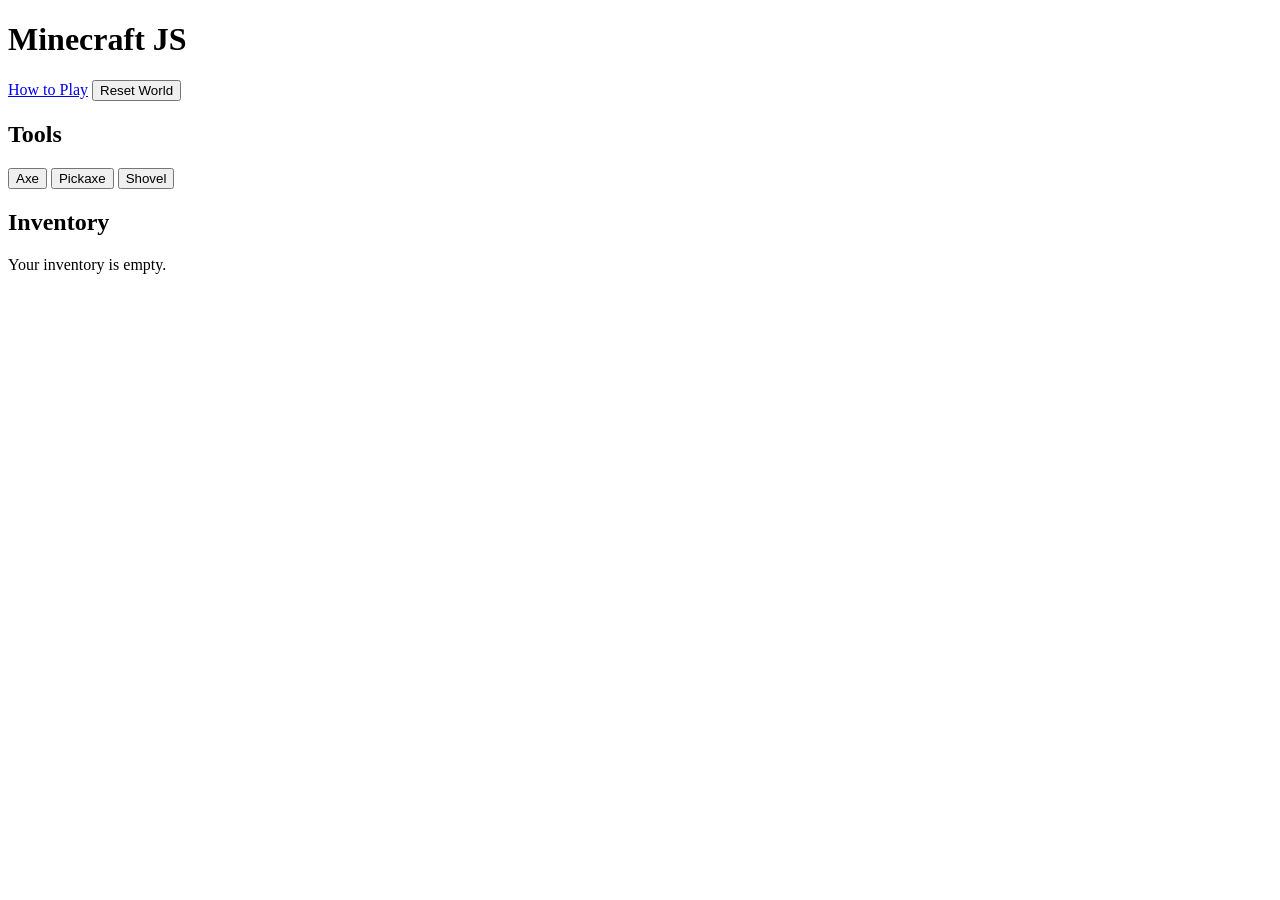
==== game.html @ 7e8c16b6 "Add game page with toolbar, world and inventory containers" ====
<!DOCTYPE html>
<html lang="en">
<head>
    <meta charset="UTF-8">
    <meta name="viewport" content="width=device-width, initial-scale=1.0">
    <title>Minecraft JS - World</title>
    <link rel="stylesheet" href="style.css">
    <script src="script.js" defer></script>
</head>
<body>
    <header class="game-header">
        <h1>Minecraft JS</h1>
        <nav class="game-nav">
            <a href="index.html" class="button">How to Play</a>
            <button id="reset-button" class="button button-red" type="button">Reset World</button>
        </nav>
    </header>

    <main class="game-layout">
        <section class="world-section" aria-label="World">
            <div id="world" class="world"></div>
        </section>

        <aside class="side-panel">
            <section class="panel">
                <h2>Tools</h2>
                <div id="toolbar" class="toolbar">
                    <button class="tool" data-tool="axe" type="button">
                        <span class="tool-icon icon-axe"></span>
                        Axe
                    </button>
                    <button class="tool" data-tool="pickaxe" type="button">
                        <span class="tool-icon icon-pickaxe"></span>
                        Pickaxe
                    </button>
                    <button class="tool" data-tool="shovel" type="button">
                        <span class="tool-icon icon-shovel"></span>
                        Shovel
                    </button>
                </div>
            </section>

            <section class="panel">
                <h2>Inventory</h2>
                <p id="inventory-empty" class="inventory-empty">Your inventory is empty.</p>
                <div id="inventory" class="inventory"></div>
            </section>
        </aside>
    </main>
</body>
</html>
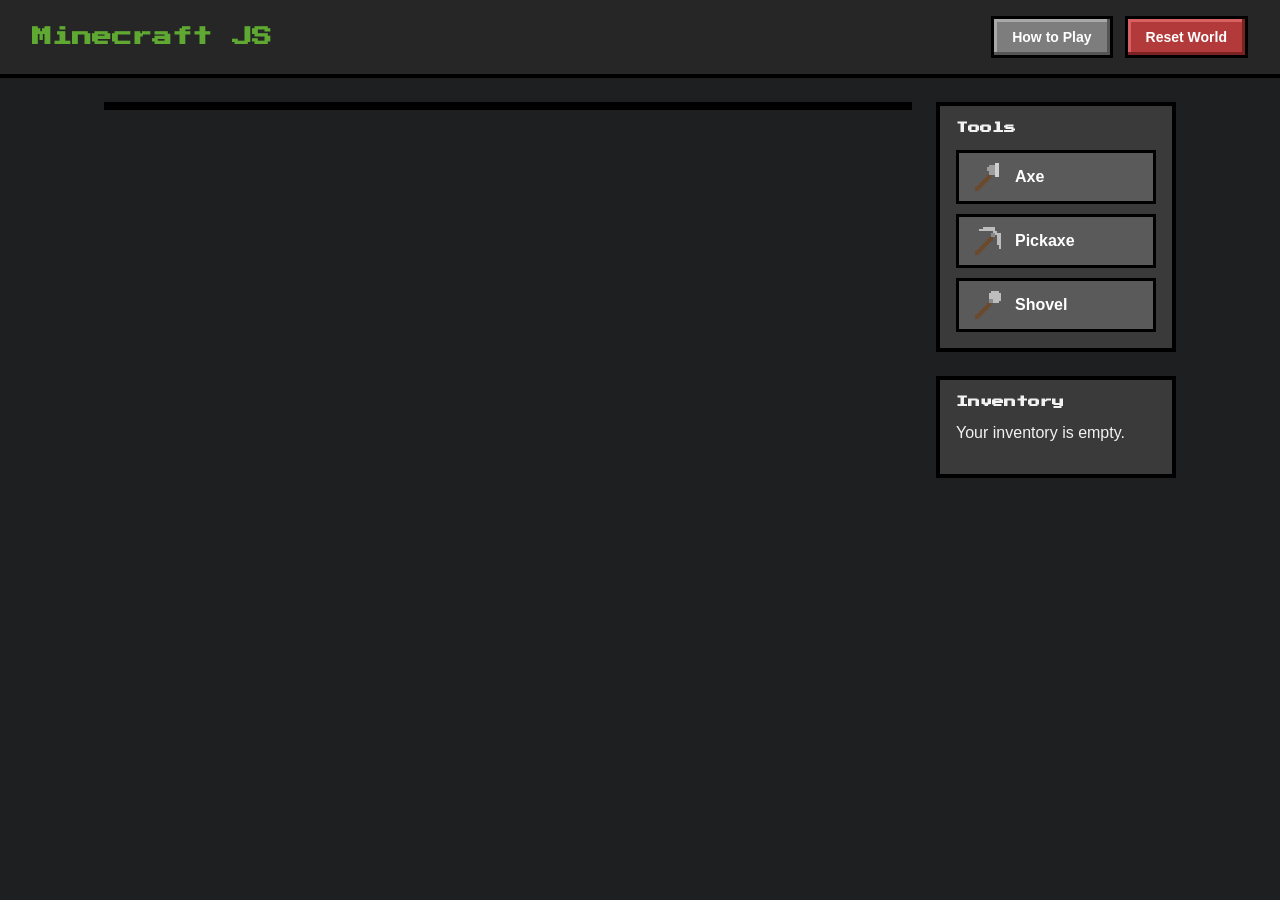
==== commit 072c34dd: "Add base styles for game layout, tiles and toolbar" ====
--- a/game.html
+++ b/game.html
@@ -4,6 +4,7 @@
     <meta charset="UTF-8">
     <meta name="viewport" content="width=device-width, initial-scale=1.0">
     <title>Minecraft JS - World</title>
+    <link rel="stylesheet" href="https://fonts.googleapis.com/css2?family=Press+Start+2P&display=swap">
     <link rel="stylesheet" href="style.css">
     <script src="script.js" defer></script>
 </head>
--- a/style.css
+++ b/style.css
@@ -0,0 +1,187 @@
+/* ===== General ===== */
+:root {
+    --tile-size: 40px;
+    --sky: #8ecaf0;
+    --panel: #3a3a3a;
+    --panel-dark: #262626;
+    --text: #f2f2f2;
+    --green: #5fa832;
+    --gold: #f5c542;
+}
+
+* {
+    box-sizing: border-box;
+}
+
+body {
+    margin: 0;
+    font-family: Arial, Helvetica, sans-serif;
+    background-color: #1d1f21;
+    color: var(--text);
+}
+
+h1,
+h2 {
+    font-family: "Press Start 2P", monospace;
+}
+
+/* ===== Buttons ===== */
+.button {
+    display: inline-block;
+    padding: 10px 18px;
+    background-color: #7d7d7d;
+    color: #fff;
+    border: 3px solid #000;
+    box-shadow: inset -3px -3px 0 #555, inset 3px 3px 0 #a8a8a8;
+    font-size: 14px;
+    font-weight: bold;
+    text-decoration: none;
+    cursor: pointer;
+}
+
+.button:hover {
+    background-color: #8f8f8f;
+}
+
+.button-red {
+    background-color: #b33a3a;
+    box-shadow: inset -3px -3px 0 #7a2323, inset 3px 3px 0 #d96060;
+}
+
+.button-red:hover {
+    background-color: #c94747;
+}
+
+/* ===== Game page layout ===== */
+.game-header {
+    display: flex;
+    justify-content: space-between;
+    align-items: center;
+    padding: 16px 32px;
+    background-color: var(--panel-dark);
+    border-bottom: 4px solid #000;
+}
+
+.game-header h1 {
+    margin: 0;
+    font-size: 20px;
+    color: var(--green);
+}
+
+.game-nav {
+    display: flex;
+    gap: 12px;
+}
+
+.game-layout {
+    display: flex;
+    flex-wrap: wrap;
+    justify-content: center;
+    align-items: flex-start;
+    gap: 24px;
+    padding: 24px;
+}
+
+.side-panel {
+    display: flex;
+    flex-direction: column;
+    gap: 24px;
+    width: 240px;
+}
+
+.panel {
+    padding: 16px;
+    background-color: var(--panel);
+    border: 4px solid #000;
+}
+
+.panel h2 {
+    margin: 0 0 16px;
+    font-size: 12px;
+}
+
+/* ===== World and tiles ===== */
+.world {
+    display: grid;
+    grid-template-columns: repeat(20, var(--tile-size));
+    grid-auto-rows: var(--tile-size);
+    background-color: var(--sky);
+    border: 4px solid #000;
+}
+
+.tile {
+    width: var(--tile-size);
+    height: var(--tile-size);
+    background-size: cover;
+    image-rendering: pixelated;
+    cursor: pointer;
+}
+
+.tile:hover {
+    outline: 2px solid rgba(255, 255, 255, 0.8);
+    outline-offset: -2px;
+}
+
+.tile-sky {
+    background-color: var(--sky);
+}
+
+.tile-grass {
+    background-image: url("images/grass.svg");
+}
+
+.tile-dirt {
+    background-image: url("images/dirt.svg");
+}
+
+.tile-rock {
+    background-image: url("images/rock.svg");
+}
+
+.tile-tree {
+    background-color: var(--sky);
+    background-image: url("images/tree.svg");
+}
+
+/* ===== Toolbar ===== */
+.toolbar {
+    display: flex;
+    flex-direction: column;
+    gap: 10px;
+}
+
+.tool {
+    display: flex;
+    align-items: center;
+    gap: 12px;
+    padding: 8px 12px;
+    background-color: #5a5a5a;
+    color: #fff;
+    border: 3px solid #000;
+    font-size: 16px;
+    font-weight: bold;
+    cursor: pointer;
+}
+
+.tool:hover {
+    background-color: #6a6a6a;
+}
+
+.tool-icon {
+    width: 32px;
+    height: 32px;
+    background-size: cover;
+    image-rendering: pixelated;
+}
+
+.icon-axe {
+    background-image: url("images/axe.svg");
+}
+
+.icon-pickaxe {
+    background-image: url("images/pickaxe.svg");
+}
+
+.icon-shovel {
+    background-image: url("images/shovel.svg");
+}
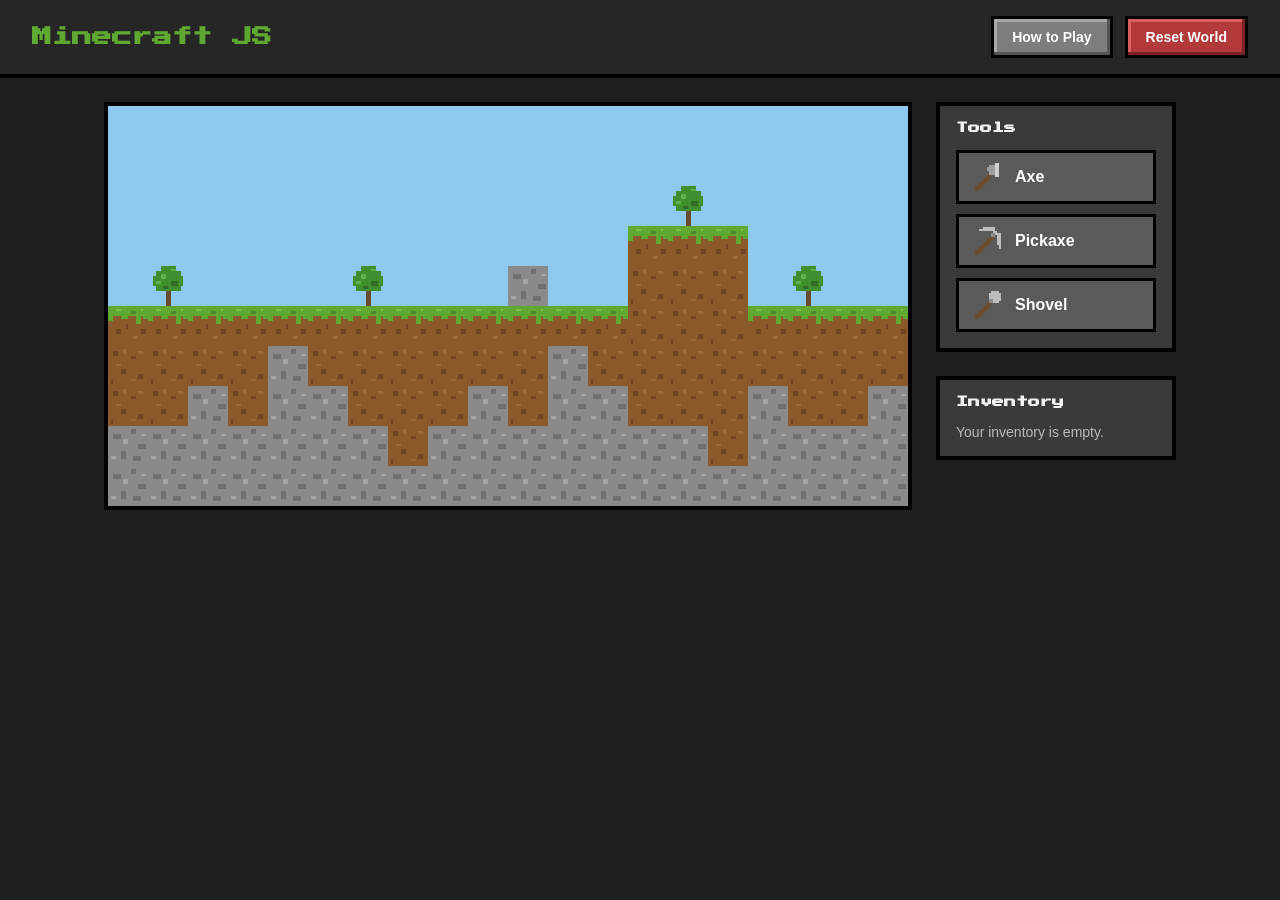
==== commit 3d7eea07: "Use a local copy of the pixel font instead of Google Fonts" ====
--- a/game.html
+++ b/game.html
@@ -4,7 +4,6 @@
     <meta charset="UTF-8">
     <meta name="viewport" content="width=device-width, initial-scale=1.0">
     <title>Minecraft JS - World</title>
-    <link rel="stylesheet" href="https://fonts.googleapis.com/css2?family=Press+Start+2P&display=swap">
     <link rel="stylesheet" href="style.css">
     <script src="script.js" defer></script>
 </head>
--- a/style.css
+++ b/style.css
@@ -1,12 +1,46 @@
 /* ===== General ===== */
+@font-face {
+    font-family: "Press Start 2P";
+    src: url("fonts/press-start-2p.woff2") format("woff2");
+}
+
 :root {
     --tile-size: 40px;
-    --sky: #8ecaf0;
+
+    /* Page */
+    --background: #1d1f21;
     --panel: #3a3a3a;
     --panel-dark: #262626;
     --text: #f2f2f2;
+    --text-muted: #bbb;
+    --white: #fff;
+    --black: #000;
+    --sky: #8ecaf0;
+    --gold: #f5c542;
+    --tile-hover: rgba(255, 255, 255, 0.8);
+
+    /* Gray button */
+    --gray: #7d7d7d;
+    --gray-hover: #8f8f8f;
+    --gray-dark: #555;
+    --gray-light: #a8a8a8;
+
+    /* Red button */
+    --red: #b33a3a;
+    --red-hover: #c94747;
+    --red-dark: #7a2323;
+    --red-light: #d96060;
+
+    /* Green button */
     --green: #5fa832;
-    --gold: #f5c542;
+    --green-hover: #6dbb3c;
+    --green-dark: #3f7a1f;
+    --green-light: #86d45a;
+
+    /* Tools */
+    --tool: #5a5a5a;
+    --tool-hover: #6a6a6a;
+    --tool-selected: #2f5d1a;
 }
 
 * {
@@ -16,7 +50,7 @@
 body {
     margin: 0;
     font-family: Arial, Helvetica, sans-serif;
-    background-color: #1d1f21;
+    background-color: var(--background);
     color: var(--text);
 }
 
@@ -29,10 +63,10 @@
 .button {
     display: inline-block;
     padding: 10px 18px;
-    background-color: #7d7d7d;
-    color: #fff;
-    border: 3px solid #000;
-    box-shadow: inset -3px -3px 0 #555, inset 3px 3px 0 #a8a8a8;
+    background-color: var(--gray);
+    color: var(--white);
+    border: 3px solid var(--black);
+    box-shadow: inset -3px -3px 0 var(--gray-dark), inset 3px 3px 0 var(--gray-light);
     font-size: 14px;
     font-weight: bold;
     text-decoration: none;
@@ -40,16 +74,16 @@
 }
 
 .button:hover {
-    background-color: #8f8f8f;
+    background-color: var(--gray-hover);
 }
 
 .button-red {
-    background-color: #b33a3a;
-    box-shadow: inset -3px -3px 0 #7a2323, inset 3px 3px 0 #d96060;
+    background-color: var(--red);
+    box-shadow: inset -3px -3px 0 var(--red-dark), inset 3px 3px 0 var(--red-light);
 }
 
 .button-red:hover {
-    background-color: #c94747;
+    background-color: var(--red-hover);
 }
 
 /* ===== Game page layout ===== */
@@ -59,7 +93,7 @@
     align-items: center;
     padding: 16px 32px;
     background-color: var(--panel-dark);
-    border-bottom: 4px solid #000;
+    border-bottom: 4px solid var(--black);
 }
 
 .game-header h1 {
@@ -92,7 +126,7 @@
 .panel {
     padding: 16px;
     background-color: var(--panel);
-    border: 4px solid #000;
+    border: 4px solid var(--black);
 }
 
 .panel h2 {
@@ -106,7 +140,7 @@
     grid-template-columns: repeat(20, var(--tile-size));
     grid-auto-rows: var(--tile-size);
     background-color: var(--sky);
-    border: 4px solid #000;
+    border: 4px solid var(--black);
 }
 
 .tile {
@@ -118,7 +152,7 @@
 }
 
 .tile:hover {
-    outline: 2px solid rgba(255, 255, 255, 0.8);
+    outline: 2px solid var(--tile-hover);
     outline-offset: -2px;
 }
 
@@ -155,16 +189,22 @@
     align-items: center;
     gap: 12px;
     padding: 8px 12px;
-    background-color: #5a5a5a;
-    color: #fff;
-    border: 3px solid #000;
+    background-color: var(--tool);
+    color: var(--white);
+    border: 3px solid var(--black);
     font-size: 16px;
     font-weight: bold;
     cursor: pointer;
 }
 
 .tool:hover {
-    background-color: #6a6a6a;
+    background-color: var(--tool-hover);
+}
+
+.tool.selected {
+    background-color: var(--tool-selected);
+    border-color: var(--gold);
+    box-shadow: 0 0 0 3px var(--gold);
 }
 
 .tool-icon {
@@ -185,3 +225,136 @@
 .icon-shovel {
     background-image: url("images/shovel.svg");
 }
+
+/* ===== Inventory ===== */
+.inventory {
+    display: grid;
+    grid-template-columns: repeat(3, 56px);
+    gap: 10px;
+}
+
+.inventory-item {
+    display: flex;
+    justify-content: flex-end;
+    align-items: flex-end;
+    width: 56px;
+    height: 56px;
+    padding: 2px 4px;
+    border: 3px solid var(--black);
+    background-size: cover;
+    image-rendering: pixelated;
+    color: var(--white);
+    font-size: 16px;
+    font-weight: bold;
+    text-shadow: 2px 2px 0 var(--black);
+    cursor: pointer;
+}
+
+.inventory-item.selected {
+    border-color: var(--gold);
+    box-shadow: 0 0 0 3px var(--gold);
+}
+
+.inventory-empty {
+    margin: 0;
+    color: var(--text-muted);
+    font-size: 14px;
+}
+
+.hidden {
+    display: none;
+}
+
+/* ===== Landing page ===== */
+.hero {
+    padding: 64px 24px 112px;
+    text-align: center;
+    background: url("images/grass.svg") bottom / 48px repeat-x, var(--sky);
+    border-bottom: 4px solid var(--black);
+}
+
+.hero h1 {
+    margin: 0;
+    font-size: 40px;
+    color: var(--white);
+    text-shadow: 4px 4px 0 var(--black);
+}
+
+.hero p {
+    max-width: 600px;
+    margin: 20px auto 32px;
+    color: var(--background);
+    font-size: 18px;
+    line-height: 1.5;
+}
+
+.button-green {
+    background-color: var(--green);
+    box-shadow: inset -3px -3px 0 var(--green-dark), inset 3px 3px 0 var(--green-light);
+}
+
+.button-green:hover {
+    background-color: var(--green-hover);
+}
+
+.button-big {
+    padding: 14px 28px;
+    font-size: 18px;
+}
+
+.landing-content {
+    display: flex;
+    flex-direction: column;
+    gap: 24px;
+    max-width: 900px;
+    margin: 0 auto;
+    padding: 40px 24px;
+}
+
+.steps,
+.rules {
+    margin: 0;
+    padding-left: 24px;
+    line-height: 1.8;
+}
+
+.tools-guide {
+    display: grid;
+    grid-template-columns: repeat(3, 1fr);
+    gap: 16px;
+}
+
+.guide-card {
+    padding: 16px;
+    text-align: center;
+    background-color: var(--panel-dark);
+    border: 3px solid var(--black);
+}
+
+.guide-card h3 {
+    margin: 12px 0 4px;
+}
+
+.guide-card p {
+    margin: 0;
+    color: var(--text-muted);
+}
+
+.guide-icons {
+    display: flex;
+    justify-content: center;
+    align-items: center;
+    gap: 12px;
+}
+
+.guide-arrow {
+    font-size: 24px;
+}
+
+.tile-preview {
+    width: 48px;
+    height: 48px;
+    background-size: cover;
+    image-rendering: pixelated;
+    border: 3px solid var(--black);
+}
